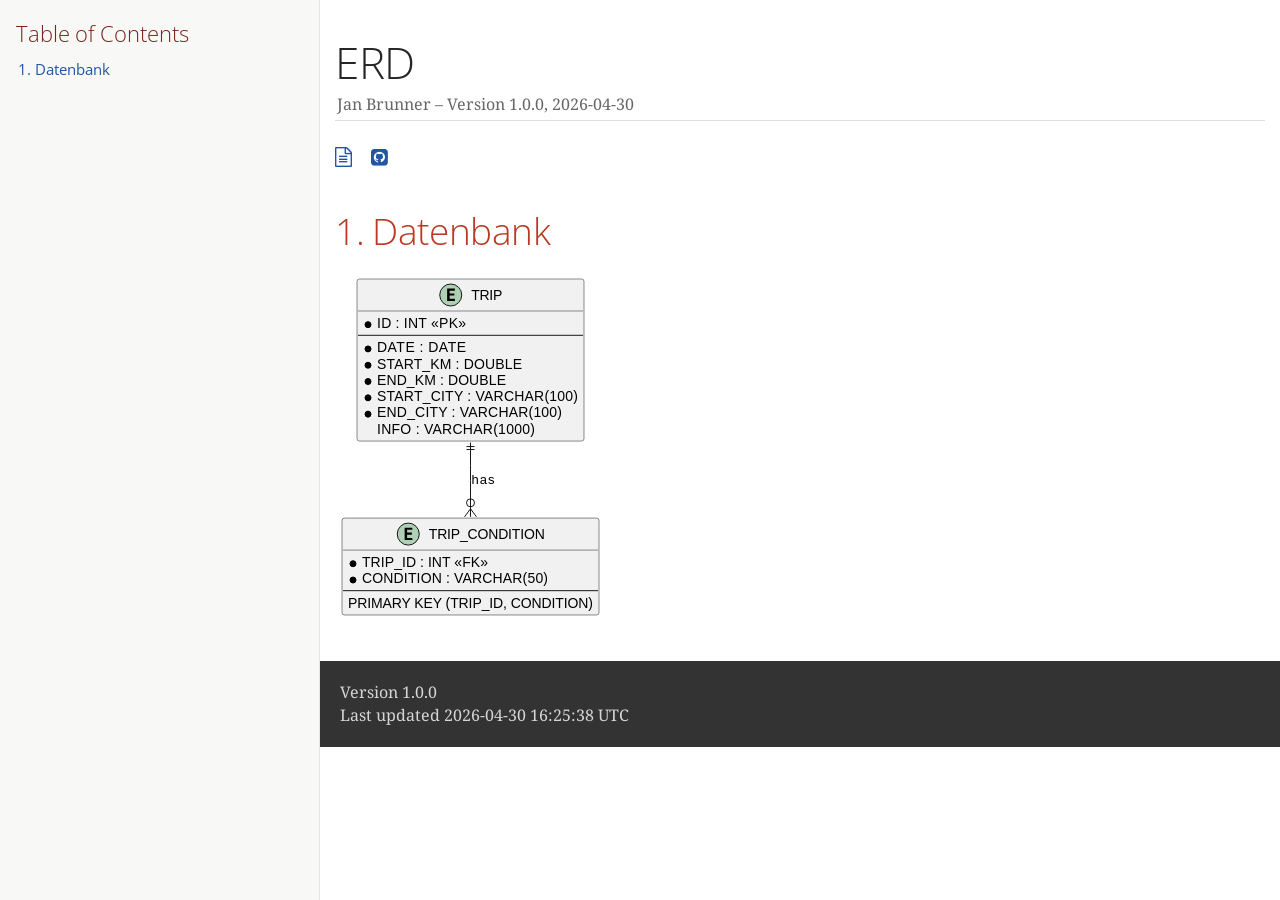
==== database.html @ b01b5ed5 "Deploying to gh-pages from @ JBrunnerhtl/Driving_Tracker_Java_Docs@0ea5da25333010b60832599e8daf49ef4" ====
<!DOCTYPE html>
<html lang="en">
<head>
<meta charset="UTF-8">
<meta http-equiv="X-UA-Compatible" content="IE=edge">
<meta name="viewport" content="width=device-width, initial-scale=1.0">
<meta name="generator" content="Asciidoctor 2.0.20">
<meta name="author" content="Jan Brunner">
<link rel="icon" type="image/png" href="themes/favicon.png">
<title>ERD</title>
<link rel="stylesheet" href="https://fonts.googleapis.com/css?family=Open+Sans:300,300italic,400,400italic,600,600italic%7CNoto+Serif:400,400italic,700,700italic%7CDroid+Sans+Mono:400,700">
<style>
/*! Asciidoctor default stylesheet | MIT License | https://asciidoctor.org */
/* Uncomment the following line when using as a custom stylesheet */
/* @import "https://fonts.googleapis.com/css?family=Open+Sans:300,300italic,400,400italic,600,600italic%7CNoto+Serif:400,400italic,700,700italic%7CDroid+Sans+Mono:400,700"; */
html{font-family:sans-serif;-webkit-text-size-adjust:100%}
a{background:none}
a:focus{outline:thin dotted}
a:active,a:hover{outline:0}
h1{font-size:2em;margin:.67em 0}
b,strong{font-weight:bold}
abbr{font-size:.9em}
abbr[title]{cursor:help;border-bottom:1px dotted #dddddf;text-decoration:none}
dfn{font-style:italic}
hr{height:0}
mark{background:#ff0;color:#000}
code,kbd,pre,samp{font-family:monospace;font-size:1em}
pre{white-space:pre-wrap}
q{quotes:"\201C" "\201D" "\2018" "\2019"}
small{font-size:80%}
sub,sup{font-size:75%;line-height:0;position:relative;vertical-align:baseline}
sup{top:-.5em}
sub{bottom:-.25em}
img{border:0}
svg:not(:root){overflow:hidden}
figure{margin:0}
audio,video{display:inline-block}
audio:not([controls]){display:none;height:0}
fieldset{border:1px solid silver;margin:0 2px;padding:.35em .625em .75em}
legend{border:0;padding:0}
button,input,select,textarea{font-family:inherit;font-size:100%;margin:0}
button,input{line-height:normal}
button,select{text-transform:none}
button,html input[type=button],input[type=reset],input[type=submit]{-webkit-appearance:button;cursor:pointer}
button[disabled],html input[disabled]{cursor:default}
input[type=checkbox],input[type=radio]{padding:0}
button::-moz-focus-inner,input::-moz-focus-inner{border:0;padding:0}
textarea{overflow:auto;vertical-align:top}
table{border-collapse:collapse;border-spacing:0}
*,::before,::after{box-sizing:border-box}
html,body{font-size:100%}
body{background:#fff;color:rgba(0,0,0,.8);padding:0;margin:0;font-family:"Noto Serif","DejaVu Serif",serif;line-height:1;position:relative;cursor:auto;-moz-tab-size:4;-o-tab-size:4;tab-size:4;word-wrap:anywhere;-moz-osx-font-smoothing:grayscale;-webkit-font-smoothing:antialiased}
a:hover{cursor:pointer}
img,object,embed{max-width:100%;height:auto}
object,embed{height:100%}
img{-ms-interpolation-mode:bicubic}
.left{float:left!important}
.right{float:right!important}
.text-left{text-align:left!important}
.text-right{text-align:right!important}
.text-center{text-align:center!important}
.text-justify{text-align:justify!important}
.hide{display:none}
img,object,svg{display:inline-block;vertical-align:middle}
textarea{height:auto;min-height:50px}
select{width:100%}
.subheader,.admonitionblock td.content>.title,.audioblock>.title,.exampleblock>.title,.imageblock>.title,.listingblock>.title,.literalblock>.title,.stemblock>.title,.openblock>.title,.paragraph>.title,.quoteblock>.title,table.tableblock>.title,.verseblock>.title,.videoblock>.title,.dlist>.title,.olist>.title,.ulist>.title,.qlist>.title,.hdlist>.title{line-height:1.45;color:#7a2518;font-weight:400;margin-top:0;margin-bottom:.25em}
div,dl,dt,dd,ul,ol,li,h1,h2,h3,#toctitle,.sidebarblock>.content>.title,h4,h5,h6,pre,form,p,blockquote,th,td{margin:0;padding:0}
a{color:#2156a5;text-decoration:underline;line-height:inherit}
a:hover,a:focus{color:#1d4b8f}
a img{border:0}
p{line-height:1.6;margin-bottom:1.25em;text-rendering:optimizeLegibility}
p aside{font-size:.875em;line-height:1.35;font-style:italic}
h1,h2,h3,#toctitle,.sidebarblock>.content>.title,h4,h5,h6{font-family:"Open Sans","DejaVu Sans",sans-serif;font-weight:300;font-style:normal;color:#ba3925;text-rendering:optimizeLegibility;margin-top:1em;margin-bottom:.5em;line-height:1.0125em}
h1 small,h2 small,h3 small,#toctitle small,.sidebarblock>.content>.title small,h4 small,h5 small,h6 small{font-size:60%;color:#e99b8f;line-height:0}
h1{font-size:2.125em}
h2{font-size:1.6875em}
h3,#toctitle,.sidebarblock>.content>.title{font-size:1.375em}
h4,h5{font-size:1.125em}
h6{font-size:1em}
hr{border:solid #dddddf;border-width:1px 0 0;clear:both;margin:1.25em 0 1.1875em}
em,i{font-style:italic;line-height:inherit}
strong,b{font-weight:bold;line-height:inherit}
small{font-size:60%;line-height:inherit}
code{font-family:"Droid Sans Mono","DejaVu Sans Mono",monospace;font-weight:400;color:rgba(0,0,0,.9)}
ul,ol,dl{line-height:1.6;margin-bottom:1.25em;list-style-position:outside;font-family:inherit}
ul,ol{margin-left:1.5em}
ul li ul,ul li ol{margin-left:1.25em;margin-bottom:0}
ul.circle{list-style-type:circle}
ul.disc{list-style-type:disc}
ul.square{list-style-type:square}
ul.circle ul:not([class]),ul.disc ul:not([class]),ul.square ul:not([class]){list-style:inherit}
ol li ul,ol li ol{margin-left:1.25em;margin-bottom:0}
dl dt{margin-bottom:.3125em;font-weight:bold}
dl dd{margin-bottom:1.25em}
blockquote{margin:0 0 1.25em;padding:.5625em 1.25em 0 1.1875em;border-left:1px solid #ddd}
blockquote,blockquote p{line-height:1.6;color:rgba(0,0,0,.85)}
@media screen and (min-width:768px){h1,h2,h3,#toctitle,.sidebarblock>.content>.title,h4,h5,h6{line-height:1.2}
h1{font-size:2.75em}
h2{font-size:2.3125em}
h3,#toctitle,.sidebarblock>.content>.title{font-size:1.6875em}
h4{font-size:1.4375em}}
table{background:#fff;margin-bottom:1.25em;border:1px solid #dedede;word-wrap:normal}
table thead,table tfoot{background:#f7f8f7}
table thead tr th,table thead tr td,table tfoot tr th,table tfoot tr td{padding:.5em .625em .625em;font-size:inherit;color:rgba(0,0,0,.8);text-align:left}
table tr th,table tr td{padding:.5625em .625em;font-size:inherit;color:rgba(0,0,0,.8)}
table tr.even,table tr.alt{background:#f8f8f7}
table thead tr th,table tfoot tr th,table tbody tr td,table tr td,table tfoot tr td{line-height:1.6}
h1,h2,h3,#toctitle,.sidebarblock>.content>.title,h4,h5,h6{line-height:1.2;word-spacing:-.05em}
h1 strong,h2 strong,h3 strong,#toctitle strong,.sidebarblock>.content>.title strong,h4 strong,h5 strong,h6 strong{font-weight:400}
.center{margin-left:auto;margin-right:auto}
.stretch{width:100%}
.clearfix::before,.clearfix::after,.float-group::before,.float-group::after{content:" ";display:table}
.clearfix::after,.float-group::after{clear:both}
:not(pre).nobreak{word-wrap:normal}
:not(pre).nowrap{white-space:nowrap}
:not(pre).pre-wrap{white-space:pre-wrap}
:not(pre):not([class^=L])>code{font-size:.9375em;font-style:normal!important;letter-spacing:0;padding:.1em .5ex;word-spacing:-.15em;background:#f7f7f8;border-radius:4px;line-height:1.45;text-rendering:optimizeSpeed}
pre{color:rgba(0,0,0,.9);font-family:"Droid Sans Mono","DejaVu Sans Mono",monospace;line-height:1.45;text-rendering:optimizeSpeed}
pre code,pre pre{color:inherit;font-size:inherit;line-height:inherit}
pre>code{display:block}
pre.nowrap,pre.nowrap pre{white-space:pre;word-wrap:normal}
em em{font-style:normal}
strong strong{font-weight:400}
.keyseq{color:rgba(51,51,51,.8)}
kbd{font-family:"Droid Sans Mono","DejaVu Sans Mono",monospace;display:inline-block;color:rgba(0,0,0,.8);font-size:.65em;line-height:1.45;background:#f7f7f7;border:1px solid #ccc;border-radius:3px;box-shadow:0 1px 0 rgba(0,0,0,.2),inset 0 0 0 .1em #fff;margin:0 .15em;padding:.2em .5em;vertical-align:middle;position:relative;top:-.1em;white-space:nowrap}
.keyseq kbd:first-child{margin-left:0}
.keyseq kbd:last-child{margin-right:0}
.menuseq,.menuref{color:#000}
.menuseq b:not(.caret),.menuref{font-weight:inherit}
.menuseq{word-spacing:-.02em}
.menuseq b.caret{font-size:1.25em;line-height:.8}
.menuseq i.caret{font-weight:bold;text-align:center;width:.45em}
b.button::before,b.button::after{position:relative;top:-1px;font-weight:400}
b.button::before{content:"[";padding:0 3px 0 2px}
b.button::after{content:"]";padding:0 2px 0 3px}
p a>code:hover{color:rgba(0,0,0,.9)}
#header,#content,#footnotes,#footer{width:100%;margin:0 auto;max-width:62.5em;*zoom:1;position:relative;padding-left:.9375em;padding-right:.9375em}
#header::before,#header::after,#content::before,#content::after,#footnotes::before,#footnotes::after,#footer::before,#footer::after{content:" ";display:table}
#header::after,#content::after,#footnotes::after,#footer::after{clear:both}
#content{margin-top:1.25em}
#content::before{content:none}
#header>h1:first-child{color:rgba(0,0,0,.85);margin-top:2.25rem;margin-bottom:0}
#header>h1:first-child+#toc{margin-top:8px;border-top:1px solid #dddddf}
#header>h1:only-child,body.toc2 #header>h1:nth-last-child(2){border-bottom:1px solid #dddddf;padding-bottom:8px}
#header .details{border-bottom:1px solid #dddddf;line-height:1.45;padding-top:.25em;padding-bottom:.25em;padding-left:.25em;color:rgba(0,0,0,.6);display:flex;flex-flow:row wrap}
#header .details span:first-child{margin-left:-.125em}
#header .details span.email a{color:rgba(0,0,0,.85)}
#header .details br{display:none}
#header .details br+span::before{content:"\00a0\2013\00a0"}
#header .details br+span.author::before{content:"\00a0\22c5\00a0";color:rgba(0,0,0,.85)}
#header .details br+span#revremark::before{content:"\00a0|\00a0"}
#header #revnumber{text-transform:capitalize}
#header #revnumber::after{content:"\00a0"}
#content>h1:first-child:not([class]){color:rgba(0,0,0,.85);border-bottom:1px solid #dddddf;padding-bottom:8px;margin-top:0;padding-top:1rem;margin-bottom:1.25rem}
#toc{border-bottom:1px solid #e7e7e9;padding-bottom:.5em}
#toc>ul{margin-left:.125em}
#toc ul.sectlevel0>li>a{font-style:italic}
#toc ul.sectlevel0 ul.sectlevel1{margin:.5em 0}
#toc ul{font-family:"Open Sans","DejaVu Sans",sans-serif;list-style-type:none}
#toc li{line-height:1.3334;margin-top:.3334em}
#toc a{text-decoration:none}
#toc a:active{text-decoration:underline}
#toctitle{color:#7a2518;font-size:1.2em}
@media screen and (min-width:768px){#toctitle{font-size:1.375em}
body.toc2{padding-left:15em;padding-right:0}
#toc.toc2{margin-top:0!important;background:#f8f8f7;position:fixed;width:15em;left:0;top:0;border-right:1px solid #e7e7e9;border-top-width:0!important;border-bottom-width:0!important;z-index:1000;padding:1.25em 1em;height:100%;overflow:auto}
#toc.toc2 #toctitle{margin-top:0;margin-bottom:.8rem;font-size:1.2em}
#toc.toc2>ul{font-size:.9em;margin-bottom:0}
#toc.toc2 ul ul{margin-left:0;padding-left:1em}
#toc.toc2 ul.sectlevel0 ul.sectlevel1{padding-left:0;margin-top:.5em;margin-bottom:.5em}
body.toc2.toc-right{padding-left:0;padding-right:15em}
body.toc2.toc-right #toc.toc2{border-right-width:0;border-left:1px solid #e7e7e9;left:auto;right:0}}
@media screen and (min-width:1280px){body.toc2{padding-left:20em;padding-right:0}
#toc.toc2{width:20em}
#toc.toc2 #toctitle{font-size:1.375em}
#toc.toc2>ul{font-size:.95em}
#toc.toc2 ul ul{padding-left:1.25em}
body.toc2.toc-right{padding-left:0;padding-right:20em}}
#content #toc{border:1px solid #e0e0dc;margin-bottom:1.25em;padding:1.25em;background:#f8f8f7;border-radius:4px}
#content #toc>:first-child{margin-top:0}
#content #toc>:last-child{margin-bottom:0}
#footer{max-width:none;background:rgba(0,0,0,.8);padding:1.25em}
#footer-text{color:hsla(0,0%,100%,.8);line-height:1.44}
#content{margin-bottom:.625em}
.sect1{padding-bottom:.625em}
@media screen and (min-width:768px){#content{margin-bottom:1.25em}
.sect1{padding-bottom:1.25em}}
.sect1:last-child{padding-bottom:0}
.sect1+.sect1{border-top:1px solid #e7e7e9}
#content h1>a.anchor,h2>a.anchor,h3>a.anchor,#toctitle>a.anchor,.sidebarblock>.content>.title>a.anchor,h4>a.anchor,h5>a.anchor,h6>a.anchor{position:absolute;z-index:1001;width:1.5ex;margin-left:-1.5ex;display:block;text-decoration:none!important;visibility:hidden;text-align:center;font-weight:400}
#content h1>a.anchor::before,h2>a.anchor::before,h3>a.anchor::before,#toctitle>a.anchor::before,.sidebarblock>.content>.title>a.anchor::before,h4>a.anchor::before,h5>a.anchor::before,h6>a.anchor::before{content:"\00A7";font-size:.85em;display:block;padding-top:.1em}
#content h1:hover>a.anchor,#content h1>a.anchor:hover,h2:hover>a.anchor,h2>a.anchor:hover,h3:hover>a.anchor,#toctitle:hover>a.anchor,.sidebarblock>.content>.title:hover>a.anchor,h3>a.anchor:hover,#toctitle>a.anchor:hover,.sidebarblock>.content>.title>a.anchor:hover,h4:hover>a.anchor,h4>a.anchor:hover,h5:hover>a.anchor,h5>a.anchor:hover,h6:hover>a.anchor,h6>a.anchor:hover{visibility:visible}
#content h1>a.link,h2>a.link,h3>a.link,#toctitle>a.link,.sidebarblock>.content>.title>a.link,h4>a.link,h5>a.link,h6>a.link{color:#ba3925;text-decoration:none}
#content h1>a.link:hover,h2>a.link:hover,h3>a.link:hover,#toctitle>a.link:hover,.sidebarblock>.content>.title>a.link:hover,h4>a.link:hover,h5>a.link:hover,h6>a.link:hover{color:#a53221}
details,.audioblock,.imageblock,.literalblock,.listingblock,.stemblock,.videoblock{margin-bottom:1.25em}
details{margin-left:1.25rem}
details>summary{cursor:pointer;display:block;position:relative;line-height:1.6;margin-bottom:.625rem;outline:none;-webkit-tap-highlight-color:transparent}
details>summary::-webkit-details-marker{display:none}
details>summary::before{content:"";border:solid transparent;border-left:solid;border-width:.3em 0 .3em .5em;position:absolute;top:.5em;left:-1.25rem;transform:translateX(15%)}
details[open]>summary::before{border:solid transparent;border-top:solid;border-width:.5em .3em 0;transform:translateY(15%)}
details>summary::after{content:"";width:1.25rem;height:1em;position:absolute;top:.3em;left:-1.25rem}
.admonitionblock td.content>.title,.audioblock>.title,.exampleblock>.title,.imageblock>.title,.listingblock>.title,.literalblock>.title,.stemblock>.title,.openblock>.title,.paragraph>.title,.quoteblock>.title,table.tableblock>.title,.verseblock>.title,.videoblock>.title,.dlist>.title,.olist>.title,.ulist>.title,.qlist>.title,.hdlist>.title{text-rendering:optimizeLegibility;text-align:left;font-family:"Noto Serif","DejaVu Serif",serif;font-size:1rem;font-style:italic}
table.tableblock.fit-content>caption.title{white-space:nowrap;width:0}
.paragraph.lead>p,#preamble>.sectionbody>[class=paragraph]:first-of-type p{font-size:1.21875em;line-height:1.6;color:rgba(0,0,0,.85)}
.admonitionblock>table{border-collapse:separate;border:0;background:none;width:100%}
.admonitionblock>table td.icon{text-align:center;width:80px}
.admonitionblock>table td.icon img{max-width:none}
.admonitionblock>table td.icon .title{font-weight:bold;font-family:"Open Sans","DejaVu Sans",sans-serif;text-transform:uppercase}
.admonitionblock>table td.content{padding-left:1.125em;padding-right:1.25em;border-left:1px solid #dddddf;color:rgba(0,0,0,.6);word-wrap:anywhere}
.admonitionblock>table td.content>:last-child>:last-child{margin-bottom:0}
.exampleblock>.content{border:1px solid #e6e6e6;margin-bottom:1.25em;padding:1.25em;background:#fff;border-radius:4px}
.sidebarblock{border:1px solid #dbdbd6;margin-bottom:1.25em;padding:1.25em;background:#f3f3f2;border-radius:4px}
.sidebarblock>.content>.title{color:#7a2518;margin-top:0;text-align:center}
.exampleblock>.content>:first-child,.sidebarblock>.content>:first-child{margin-top:0}
.exampleblock>.content>:last-child,.exampleblock>.content>:last-child>:last-child,.exampleblock>.content .olist>ol>li:last-child>:last-child,.exampleblock>.content .ulist>ul>li:last-child>:last-child,.exampleblock>.content .qlist>ol>li:last-child>:last-child,.sidebarblock>.content>:last-child,.sidebarblock>.content>:last-child>:last-child,.sidebarblock>.content .olist>ol>li:last-child>:last-child,.sidebarblock>.content .ulist>ul>li:last-child>:last-child,.sidebarblock>.content .qlist>ol>li:last-child>:last-child{margin-bottom:0}
.literalblock pre,.listingblock>.content>pre{border-radius:4px;overflow-x:auto;padding:1em;font-size:.8125em}
@media screen and (min-width:768px){.literalblock pre,.listingblock>.content>pre{font-size:.90625em}}
@media screen and (min-width:1280px){.literalblock pre,.listingblock>.content>pre{font-size:1em}}
.literalblock pre,.listingblock>.content>pre:not(.highlight),.listingblock>.content>pre[class=highlight],.listingblock>.content>pre[class^="highlight "]{background:#f7f7f8}
.literalblock.output pre{color:#f7f7f8;background:rgba(0,0,0,.9)}
.listingblock>.content{position:relative}
.listingblock code[data-lang]::before{display:none;content:attr(data-lang);position:absolute;font-size:.75em;top:.425rem;right:.5rem;line-height:1;text-transform:uppercase;color:inherit;opacity:.5}
.listingblock:hover code[data-lang]::before{display:block}
.listingblock.terminal pre .command::before{content:attr(data-prompt);padding-right:.5em;color:inherit;opacity:.5}
.listingblock.terminal pre .command:not([data-prompt])::before{content:"$"}
.listingblock pre.highlightjs{padding:0}
.listingblock pre.highlightjs>code{padding:1em;border-radius:4px}
.listingblock pre.prettyprint{border-width:0}
.prettyprint{background:#f7f7f8}
pre.prettyprint .linenums{line-height:1.45;margin-left:2em}
pre.prettyprint li{background:none;list-style-type:inherit;padding-left:0}
pre.prettyprint li code[data-lang]::before{opacity:1}
pre.prettyprint li:not(:first-child) code[data-lang]::before{display:none}
table.linenotable{border-collapse:separate;border:0;margin-bottom:0;background:none}
table.linenotable td[class]{color:inherit;vertical-align:top;padding:0;line-height:inherit;white-space:normal}
table.linenotable td.code{padding-left:.75em}
table.linenotable td.linenos,pre.pygments .linenos{border-right:1px solid;opacity:.35;padding-right:.5em;-webkit-user-select:none;-moz-user-select:none;-ms-user-select:none;user-select:none}
pre.pygments span.linenos{display:inline-block;margin-right:.75em}
.quoteblock{margin:0 1em 1.25em 1.5em;display:table}
.quoteblock:not(.excerpt)>.title{margin-left:-1.5em;margin-bottom:.75em}
.quoteblock blockquote,.quoteblock p{color:rgba(0,0,0,.85);font-size:1.15rem;line-height:1.75;word-spacing:.1em;letter-spacing:0;font-style:italic;text-align:justify}
.quoteblock blockquote{margin:0;padding:0;border:0}
.quoteblock blockquote::before{content:"\201c";float:left;font-size:2.75em;font-weight:bold;line-height:.6em;margin-left:-.6em;color:#7a2518;text-shadow:0 1px 2px rgba(0,0,0,.1)}
.quoteblock blockquote>.paragraph:last-child p{margin-bottom:0}
.quoteblock .attribution{margin-top:.75em;margin-right:.5ex;text-align:right}
.verseblock{margin:0 1em 1.25em}
.verseblock pre{font-family:"Open Sans","DejaVu Sans",sans-serif;font-size:1.15rem;color:rgba(0,0,0,.85);font-weight:300;text-rendering:optimizeLegibility}
.verseblock pre strong{font-weight:400}
.verseblock .attribution{margin-top:1.25rem;margin-left:.5ex}
.quoteblock .attribution,.verseblock .attribution{font-size:.9375em;line-height:1.45;font-style:italic}
.quoteblock .attribution br,.verseblock .attribution br{display:none}
.quoteblock .attribution cite,.verseblock .attribution cite{display:block;letter-spacing:-.025em;color:rgba(0,0,0,.6)}
.quoteblock.abstract blockquote::before,.quoteblock.excerpt blockquote::before,.quoteblock .quoteblock blockquote::before{display:none}
.quoteblock.abstract blockquote,.quoteblock.abstract p,.quoteblock.excerpt blockquote,.quoteblock.excerpt p,.quoteblock .quoteblock blockquote,.quoteblock .quoteblock p{line-height:1.6;word-spacing:0}
.quoteblock.abstract{margin:0 1em 1.25em;display:block}
.quoteblock.abstract>.title{margin:0 0 .375em;font-size:1.15em;text-align:center}
.quoteblock.excerpt>blockquote,.quoteblock .quoteblock{padding:0 0 .25em 1em;border-left:.25em solid #dddddf}
.quoteblock.excerpt,.quoteblock .quoteblock{margin-left:0}
.quoteblock.excerpt blockquote,.quoteblock.excerpt p,.quoteblock .quoteblock blockquote,.quoteblock .quoteblock p{color:inherit;font-size:1.0625rem}
.quoteblock.excerpt .attribution,.quoteblock .quoteblock .attribution{color:inherit;font-size:.85rem;text-align:left;margin-right:0}
p.tableblock:last-child{margin-bottom:0}
td.tableblock>.content{margin-bottom:1.25em;word-wrap:anywhere}
td.tableblock>.content>:last-child{margin-bottom:-1.25em}
table.tableblock,th.tableblock,td.tableblock{border:0 solid #dedede}
table.grid-all>*>tr>*{border-width:1px}
table.grid-cols>*>tr>*{border-width:0 1px}
table.grid-rows>*>tr>*{border-width:1px 0}
table.frame-all{border-width:1px}
table.frame-ends{border-width:1px 0}
table.frame-sides{border-width:0 1px}
table.frame-none>colgroup+*>:first-child>*,table.frame-sides>colgroup+*>:first-child>*{border-top-width:0}
table.frame-none>:last-child>:last-child>*,table.frame-sides>:last-child>:last-child>*{border-bottom-width:0}
table.frame-none>*>tr>:first-child,table.frame-ends>*>tr>:first-child{border-left-width:0}
table.frame-none>*>tr>:last-child,table.frame-ends>*>tr>:last-child{border-right-width:0}
table.stripes-all>*>tr,table.stripes-odd>*>tr:nth-of-type(odd),table.stripes-even>*>tr:nth-of-type(even),table.stripes-hover>*>tr:hover{background:#f8f8f7}
th.halign-left,td.halign-left{text-align:left}
th.halign-right,td.halign-right{text-align:right}
th.halign-center,td.halign-center{text-align:center}
th.valign-top,td.valign-top{vertical-align:top}
th.valign-bottom,td.valign-bottom{vertical-align:bottom}
th.valign-middle,td.valign-middle{vertical-align:middle}
table thead th,table tfoot th{font-weight:bold}
tbody tr th{background:#f7f8f7}
tbody tr th,tbody tr th p,tfoot tr th,tfoot tr th p{color:rgba(0,0,0,.8);font-weight:bold}
p.tableblock>code:only-child{background:none;padding:0}
p.tableblock{font-size:1em}
ol{margin-left:1.75em}
ul li ol{margin-left:1.5em}
dl dd{margin-left:1.125em}
dl dd:last-child,dl dd:last-child>:last-child{margin-bottom:0}
li p,ul dd,ol dd,.olist .olist,.ulist .ulist,.ulist .olist,.olist .ulist{margin-bottom:.625em}
ul.checklist,ul.none,ol.none,ul.no-bullet,ol.no-bullet,ol.unnumbered,ul.unstyled,ol.unstyled{list-style-type:none}
ul.no-bullet,ol.no-bullet,ol.unnumbered{margin-left:.625em}
ul.unstyled,ol.unstyled{margin-left:0}
li>p:empty:only-child::before{content:"";display:inline-block}
ul.checklist>li>p:first-child{margin-left:-1em}
ul.checklist>li>p:first-child>.fa-square-o:first-child,ul.checklist>li>p:first-child>.fa-check-square-o:first-child{width:1.25em;font-size:.8em;position:relative;bottom:.125em}
ul.checklist>li>p:first-child>input[type=checkbox]:first-child{margin-right:.25em}
ul.inline{display:flex;flex-flow:row wrap;list-style:none;margin:0 0 .625em -1.25em}
ul.inline>li{margin-left:1.25em}
.unstyled dl dt{font-weight:400;font-style:normal}
ol.arabic{list-style-type:decimal}
ol.decimal{list-style-type:decimal-leading-zero}
ol.loweralpha{list-style-type:lower-alpha}
ol.upperalpha{list-style-type:upper-alpha}
ol.lowerroman{list-style-type:lower-roman}
ol.upperroman{list-style-type:upper-roman}
ol.lowergreek{list-style-type:lower-greek}
.hdlist>table,.colist>table{border:0;background:none}
.hdlist>table>tbody>tr,.colist>table>tbody>tr{background:none}
td.hdlist1,td.hdlist2{vertical-align:top;padding:0 .625em}
td.hdlist1{font-weight:bold;padding-bottom:1.25em}
td.hdlist2{word-wrap:anywhere}
.literalblock+.colist,.listingblock+.colist{margin-top:-.5em}
.colist td:not([class]):first-child{padding:.4em .75em 0;line-height:1;vertical-align:top}
.colist td:not([class]):first-child img{max-width:none}
.colist td:not([class]):last-child{padding:.25em 0}
.thumb,.th{line-height:0;display:inline-block;border:4px solid #fff;box-shadow:0 0 0 1px #ddd}
.imageblock.left{margin:.25em .625em 1.25em 0}
.imageblock.right{margin:.25em 0 1.25em .625em}
.imageblock>.title{margin-bottom:0}
.imageblock.thumb,.imageblock.th{border-width:6px}
.imageblock.thumb>.title,.imageblock.th>.title{padding:0 .125em}
.image.left,.image.right{margin-top:.25em;margin-bottom:.25em;display:inline-block;line-height:0}
.image.left{margin-right:.625em}
.image.right{margin-left:.625em}
a.image{text-decoration:none;display:inline-block}
a.image object{pointer-events:none}
sup.footnote,sup.footnoteref{font-size:.875em;position:static;vertical-align:super}
sup.footnote a,sup.footnoteref a{text-decoration:none}
sup.footnote a:active,sup.footnoteref a:active{text-decoration:underline}
#footnotes{padding-top:.75em;padding-bottom:.75em;margin-bottom:.625em}
#footnotes hr{width:20%;min-width:6.25em;margin:-.25em 0 .75em;border-width:1px 0 0}
#footnotes .footnote{padding:0 .375em 0 .225em;line-height:1.3334;font-size:.875em;margin-left:1.2em;margin-bottom:.2em}
#footnotes .footnote a:first-of-type{font-weight:bold;text-decoration:none;margin-left:-1.05em}
#footnotes .footnote:last-of-type{margin-bottom:0}
#content #footnotes{margin-top:-.625em;margin-bottom:0;padding:.75em 0}
div.unbreakable{page-break-inside:avoid}
.big{font-size:larger}
.small{font-size:smaller}
.underline{text-decoration:underline}
.overline{text-decoration:overline}
.line-through{text-decoration:line-through}
.aqua{color:#00bfbf}
.aqua-background{background:#00fafa}
.black{color:#000}
.black-background{background:#000}
.blue{color:#0000bf}
.blue-background{background:#0000fa}
.fuchsia{color:#bf00bf}
.fuchsia-background{background:#fa00fa}
.gray{color:#606060}
.gray-background{background:#7d7d7d}
.green{color:#006000}
.green-background{background:#007d00}
.lime{color:#00bf00}
.lime-background{background:#00fa00}
.maroon{color:#600000}
.maroon-background{background:#7d0000}
.navy{color:#000060}
.navy-background{background:#00007d}
.olive{color:#606000}
.olive-background{background:#7d7d00}
.purple{color:#600060}
.purple-background{background:#7d007d}
.red{color:#bf0000}
.red-background{background:#fa0000}
.silver{color:#909090}
.silver-background{background:#bcbcbc}
.teal{color:#006060}
.teal-background{background:#007d7d}
.white{color:#bfbfbf}
.white-background{background:#fafafa}
.yellow{color:#bfbf00}
.yellow-background{background:#fafa00}
span.icon>.fa{cursor:default}
a span.icon>.fa{cursor:inherit}
.admonitionblock td.icon [class^="fa icon-"]{font-size:2.5em;text-shadow:1px 1px 2px rgba(0,0,0,.5);cursor:default}
.admonitionblock td.icon .icon-note::before{content:"\f05a";color:#19407c}
.admonitionblock td.icon .icon-tip::before{content:"\f0eb";text-shadow:1px 1px 2px rgba(155,155,0,.8);color:#111}
.admonitionblock td.icon .icon-warning::before{content:"\f071";color:#bf6900}
.admonitionblock td.icon .icon-caution::before{content:"\f06d";color:#bf3400}
.admonitionblock td.icon .icon-important::before{content:"\f06a";color:#bf0000}
.conum[data-value]{display:inline-block;color:#fff!important;background:rgba(0,0,0,.8);border-radius:50%;text-align:center;font-size:.75em;width:1.67em;height:1.67em;line-height:1.67em;font-family:"Open Sans","DejaVu Sans",sans-serif;font-style:normal;font-weight:bold}
.conum[data-value] *{color:#fff!important}
.conum[data-value]+b{display:none}
.conum[data-value]::after{content:attr(data-value)}
pre .conum[data-value]{position:relative;top:-.125em}
b.conum *{color:inherit!important}
.conum:not([data-value]):empty{display:none}
dt,th.tableblock,td.content,div.footnote{text-rendering:optimizeLegibility}
h1,h2,p,td.content,span.alt,summary{letter-spacing:-.01em}
p strong,td.content strong,div.footnote strong{letter-spacing:-.005em}
p,blockquote,dt,td.content,td.hdlist1,span.alt,summary{font-size:1.0625rem}
p{margin-bottom:1.25rem}
.sidebarblock p,.sidebarblock dt,.sidebarblock td.content,p.tableblock{font-size:1em}
.exampleblock>.content{background:#fffef7;border-color:#e0e0dc;box-shadow:0 1px 4px #e0e0dc}
.print-only{display:none!important}
@page{margin:1.25cm .75cm}
@media print{*{box-shadow:none!important;text-shadow:none!important}
html{font-size:80%}
a{color:inherit!important;text-decoration:underline!important}
a.bare,a[href^="#"],a[href^="mailto:"]{text-decoration:none!important}
a[href^="http:"]:not(.bare)::after,a[href^="https:"]:not(.bare)::after{content:"(" attr(href) ")";display:inline-block;font-size:.875em;padding-left:.25em}
abbr[title]{border-bottom:1px dotted}
abbr[title]::after{content:" (" attr(title) ")"}
pre,blockquote,tr,img,object,svg{page-break-inside:avoid}
thead{display:table-header-group}
svg{max-width:100%}
p,blockquote,dt,td.content{font-size:1em;orphans:3;widows:3}
h2,h3,#toctitle,.sidebarblock>.content>.title{page-break-after:avoid}
#header,#content,#footnotes,#footer{max-width:none}
#toc,.sidebarblock,.exampleblock>.content{background:none!important}
#toc{border-bottom:1px solid #dddddf!important;padding-bottom:0!important}
body.book #header{text-align:center}
body.book #header>h1:first-child{border:0!important;margin:2.5em 0 1em}
body.book #header .details{border:0!important;display:block;padding:0!important}
body.book #header .details span:first-child{margin-left:0!important}
body.book #header .details br{display:block}
body.book #header .details br+span::before{content:none!important}
body.book #toc{border:0!important;text-align:left!important;padding:0!important;margin:0!important}
body.book #toc,body.book #preamble,body.book h1.sect0,body.book .sect1>h2{page-break-before:always}
.listingblock code[data-lang]::before{display:block}
#footer{padding:0 .9375em}
.hide-on-print{display:none!important}
.print-only{display:block!important}
.hide-for-print{display:none!important}
.show-for-print{display:inherit!important}}
@media amzn-kf8,print{#header>h1:first-child{margin-top:1.25rem}
.sect1{padding:0!important}
.sect1+.sect1{border:0}
#footer{background:none}
#footer-text{color:rgba(0,0,0,.6);font-size:.9em}}
@media amzn-kf8{#header,#content,#footnotes,#footer{padding:0}}
</style>
<link rel="stylesheet" href="https://cdnjs.cloudflare.com/ajax/libs/font-awesome/4.7.0/css/font-awesome.min.css">
</head>
<body class="article toc2 toc-left">
<div id="header">
<h1>ERD</h1>
<div class="details">
<span id="author" class="author">Jan Brunner</span><br>
<span id="revnumber">version 1.0.0,</span>
<span id="revdate">2026-04-30</span>
</div>
<div id="toc" class="toc2">
<div id="toctitle">Table of Contents</div>
<ul class="sectlevel1">
<li><a href="#_datenbank">1. Datenbank</a></li>
</ul>
</div>
</div>
<div id="content">
<div id="preamble">
<div class="sectionbody">
<div class="paragraph">
<p><span class="icon"><a class="image" href="https://github.com/JBrunnerhtl/Driving_Tracker_Java_Docs/blob/main/asciidocs/docs/database.adoc"><i class="fa fa-file-text-o"></i></a></span> ‏ ‏ ‎
<span class="icon"><a class="image" href="https://github.com/JBrunnerhtl/Driving_Tracker_Java_Docs"><i class="fa fa-github-square"></i></a></span> ‏ ‏ ‎</p>
</div>
</div>
</div>
<div class="sect1">
<h2 id="_datenbank"><a class="anchor" href="#_datenbank"></a>1. Datenbank</h2>
<div class="sectionbody">
<div class="imageblock">
<div class="content">
<img src="images/erd.svg" alt="erd" width="271" height="349">
</div>
</div>
</div>
</div>
</div>
<div id="footer">
<div id="footer-text">
Version 1.0.0<br>
Last updated 2026-04-30 16:25:38 UTC
</div>
</div>
</body>
</html>
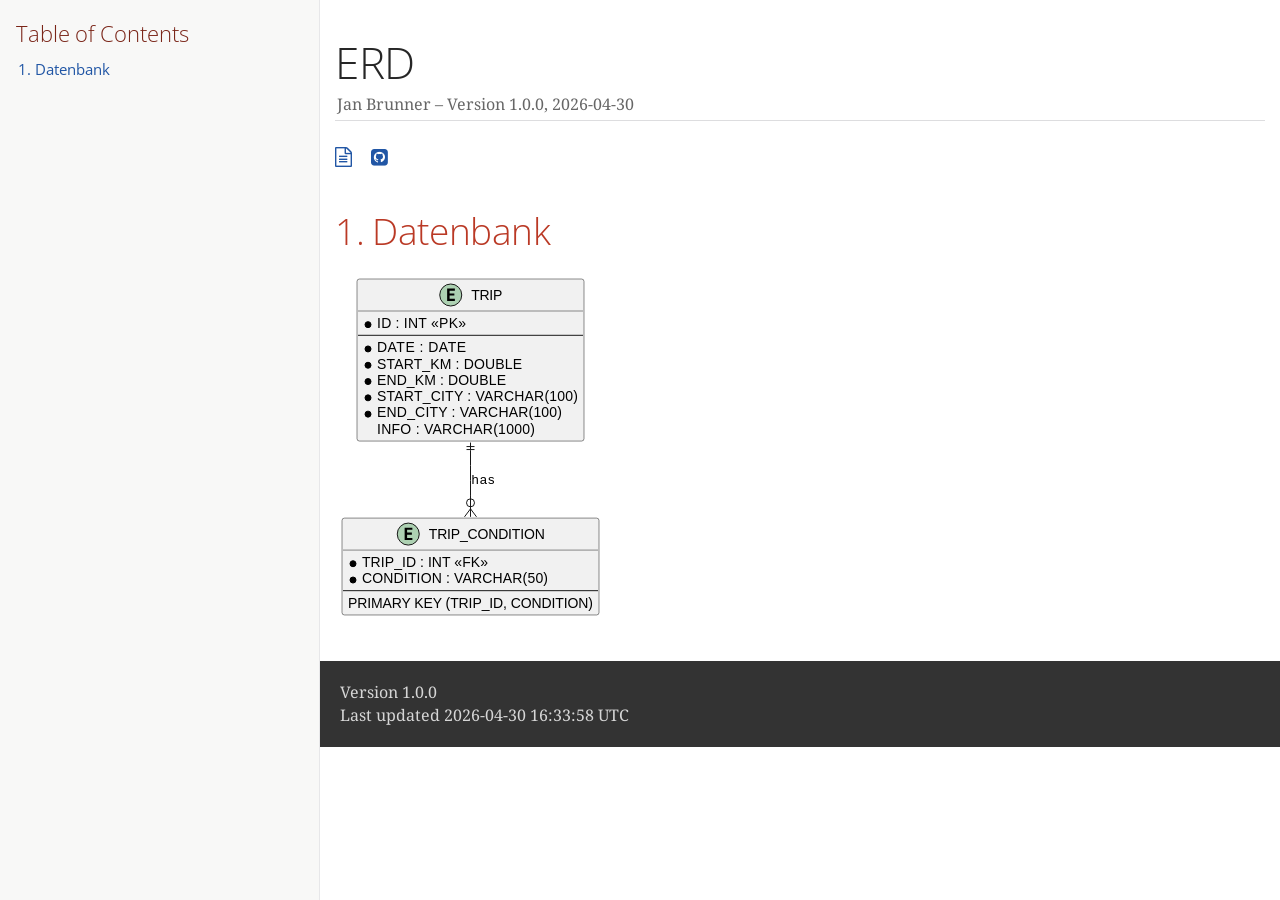
==== commit 015c06b6: "Deploying to gh-pages from @ JBrunnerhtl/Driving_Tracker_Java_Docs@ebafa22e984fa66f532b51abe7104625d" ====
--- a/database.html
+++ b/database.html
@@ -474,7 +474,7 @@
 <div id="footer">
 <div id="footer-text">
 Version 1.0.0<br>
-Last updated 2026-04-30 16:25:38 UTC
+Last updated 2026-04-30 16:33:58 UTC
 </div>
 </div>
 </body>
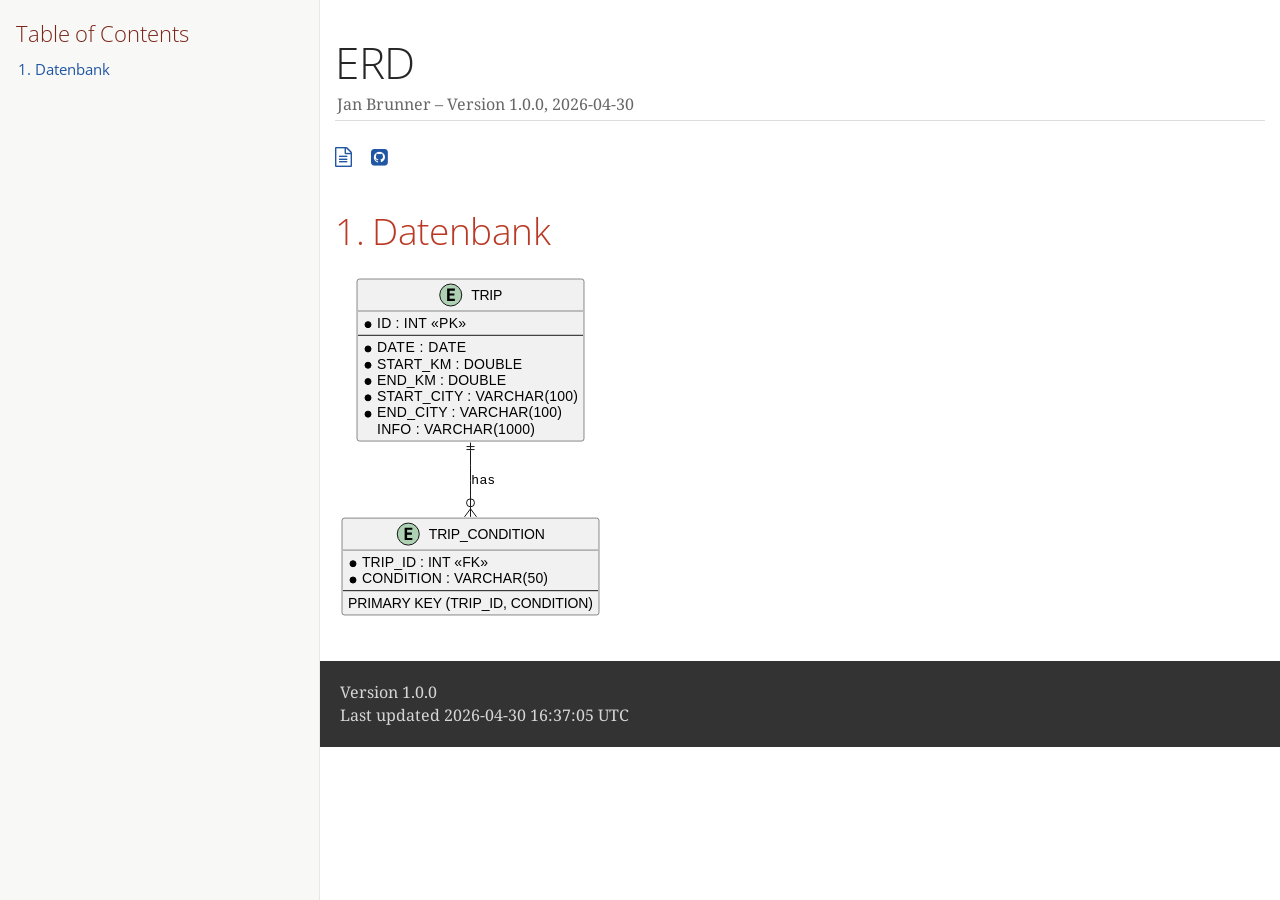
==== commit 8969c2be: "Deploying to gh-pages from @ JBrunnerhtl/Driving_Tracker_Java_Docs@47d3fd3a6372a44bea42f9d30634985d1" ====
--- a/database.html
+++ b/database.html
@@ -474,7 +474,7 @@
 <div id="footer">
 <div id="footer-text">
 Version 1.0.0<br>
-Last updated 2026-04-30 16:33:58 UTC
+Last updated 2026-04-30 16:37:05 UTC
 </div>
 </div>
 </body>
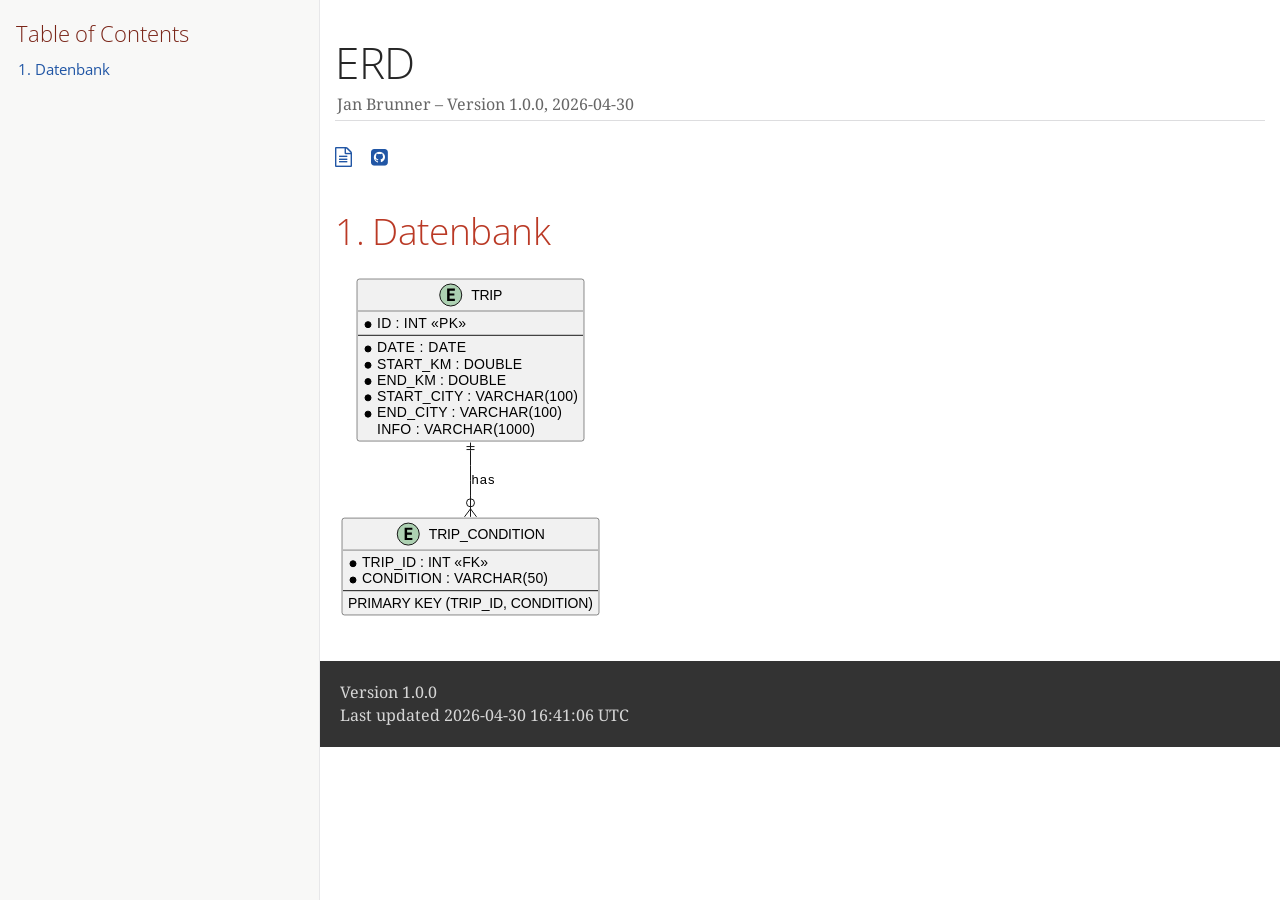
==== commit 4a8cae03: "Deploying to gh-pages from @ JBrunnerhtl/Driving_Tracker_Java_Docs@d14ccd77c8825034c77e6aa1e7ff30be6" ====
--- a/database.html
+++ b/database.html
@@ -474,7 +474,7 @@
 <div id="footer">
 <div id="footer-text">
 Version 1.0.0<br>
-Last updated 2026-04-30 16:37:05 UTC
+Last updated 2026-04-30 16:41:06 UTC
 </div>
 </div>
 </body>
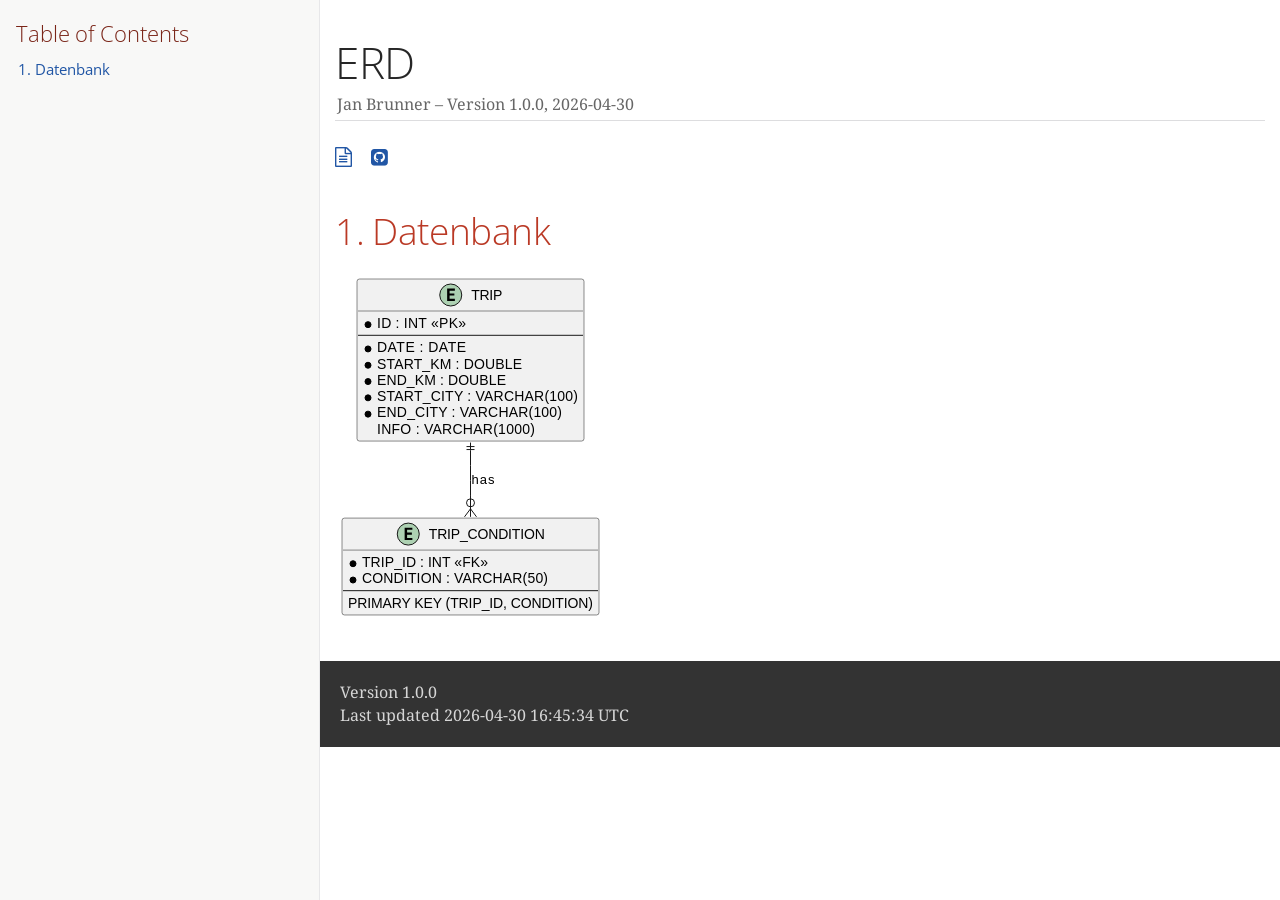
==== commit b54356c9: "Deploying to gh-pages from @ JBrunnerhtl/Driving_Tracker_Java_Docs@a427005b1553a37c50f8c27ea3113aa48" ====
--- a/database.html
+++ b/database.html
@@ -474,7 +474,7 @@
 <div id="footer">
 <div id="footer-text">
 Version 1.0.0<br>
-Last updated 2026-04-30 16:41:06 UTC
+Last updated 2026-04-30 16:45:34 UTC
 </div>
 </div>
 </body>
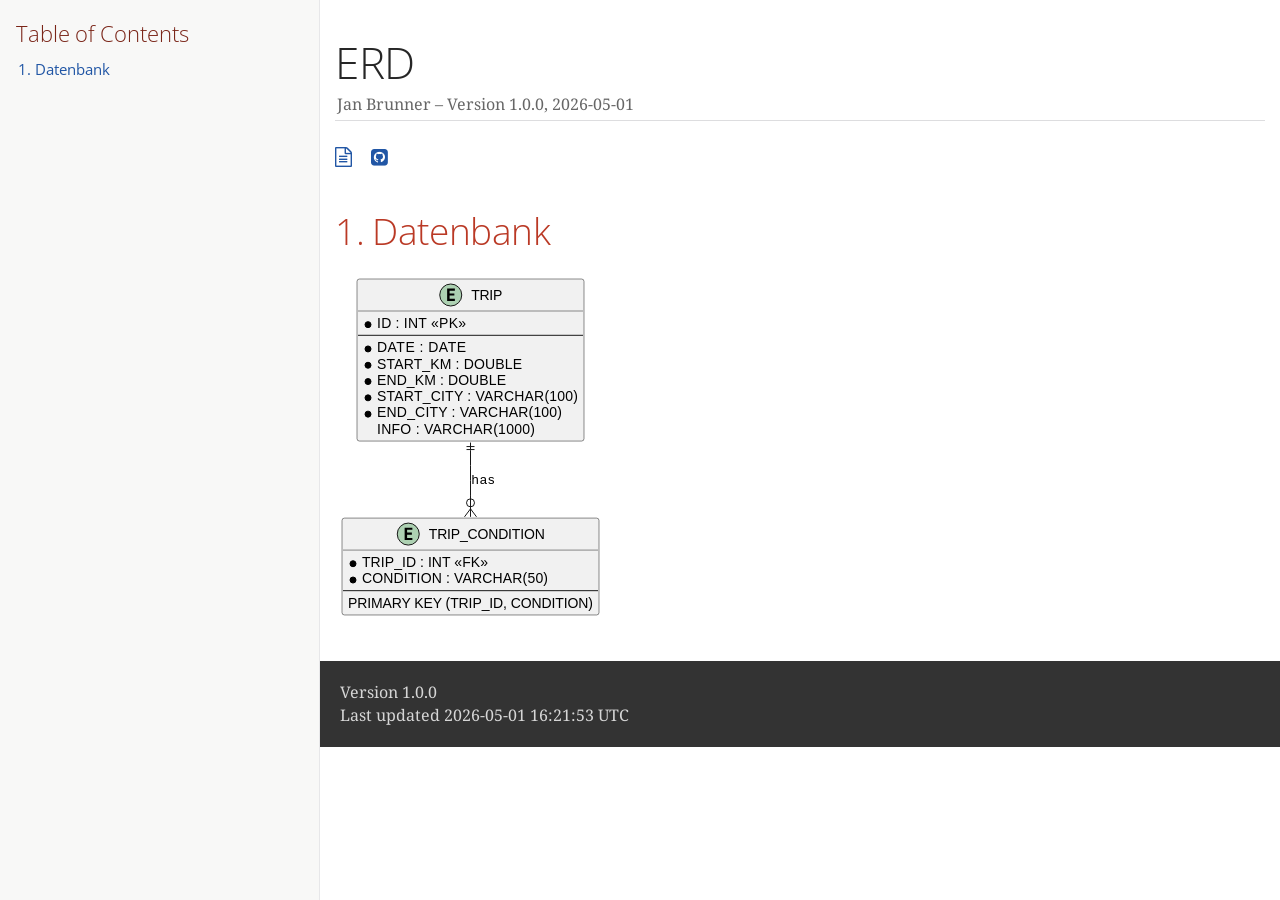
==== commit d5020ea0: "Deploying to gh-pages from @ JBrunnerhtl/Driving_Tracker_Java_Docs@7614501dc93a46a1821ac62e76db1a4d0" ====
--- a/database.html
+++ b/database.html
@@ -442,7 +442,7 @@
 <div class="details">
 <span id="author" class="author">Jan Brunner</span><br>
 <span id="revnumber">version 1.0.0,</span>
-<span id="revdate">2026-04-30</span>
+<span id="revdate">2026-05-01</span>
 </div>
 <div id="toc" class="toc2">
 <div id="toctitle">Table of Contents</div>
@@ -474,7 +474,7 @@
 <div id="footer">
 <div id="footer-text">
 Version 1.0.0<br>
-Last updated 2026-04-30 16:45:34 UTC
+Last updated 2026-05-01 16:21:53 UTC
 </div>
 </div>
 </body>
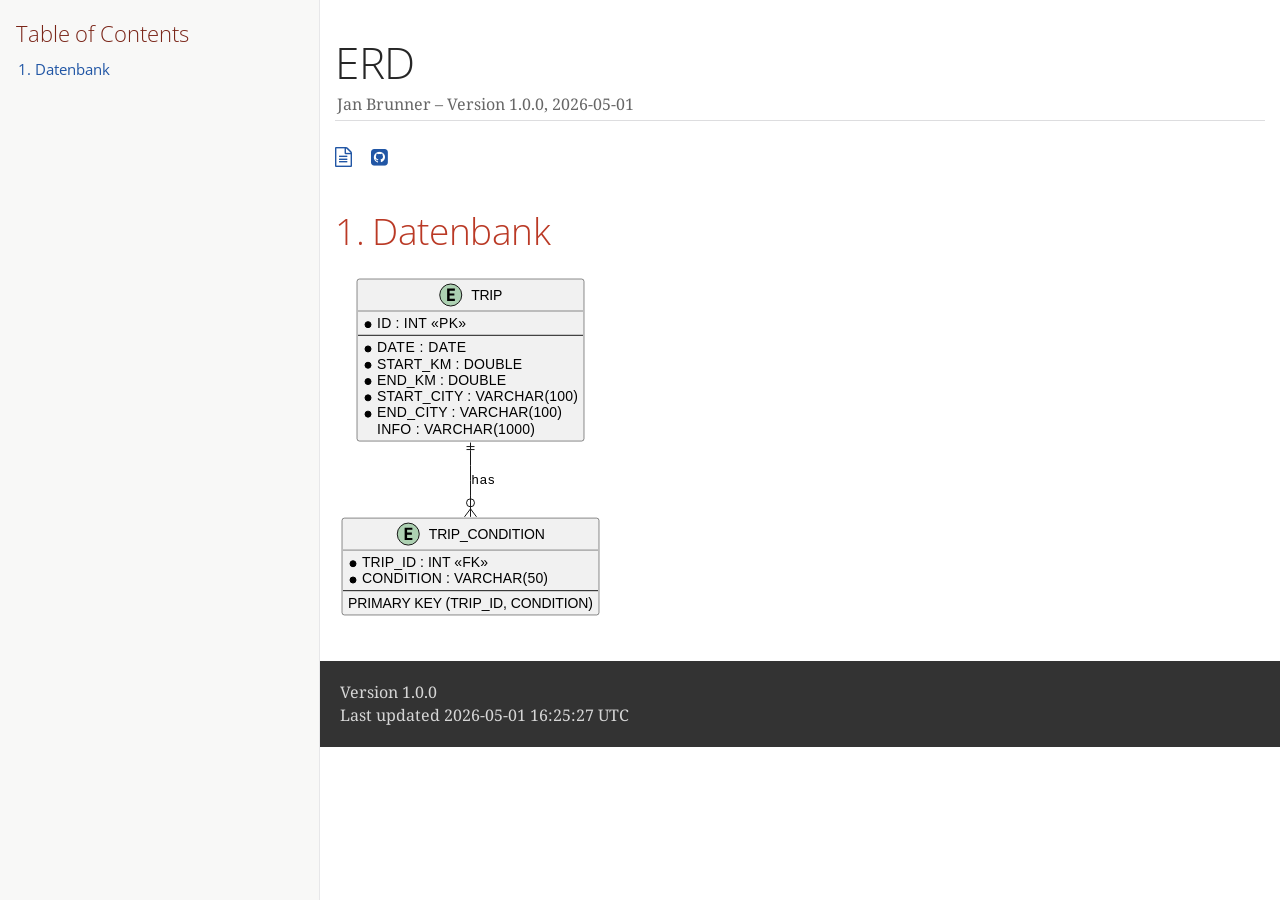
==== commit 6650d020: "Deploying to gh-pages from @ JBrunnerhtl/Driving_Tracker_Java_Docs@824cee003c1dc991390971a172920962b" ====
--- a/database.html
+++ b/database.html
@@ -474,7 +474,7 @@
 <div id="footer">
 <div id="footer-text">
 Version 1.0.0<br>
-Last updated 2026-05-01 16:21:53 UTC
+Last updated 2026-05-01 16:25:27 UTC
 </div>
 </div>
 </body>
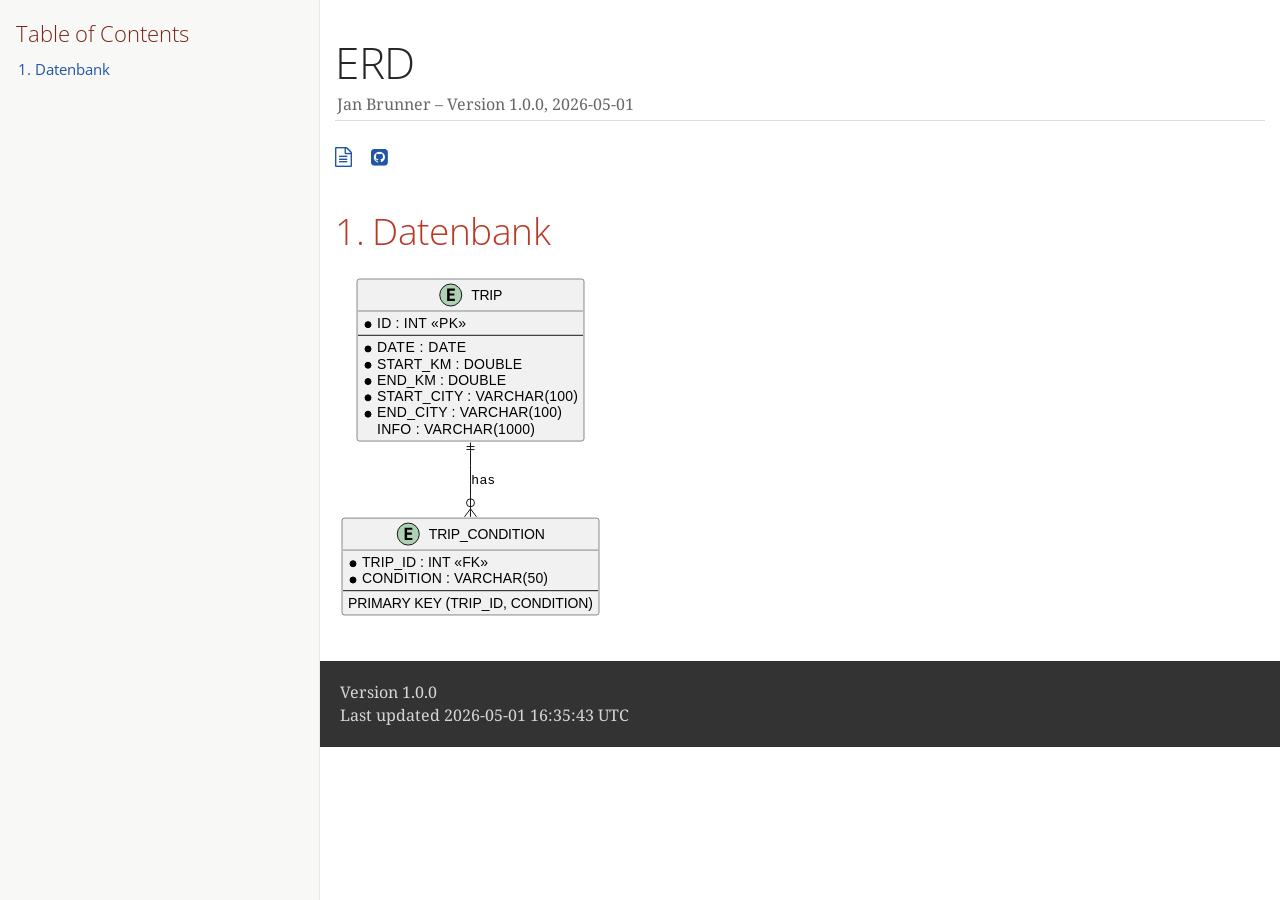
==== commit 656d3e92: "Deploying to gh-pages from @ JBrunnerhtl/Driving_Tracker_Java_Docs@37825ac0f2f31e8c79e7f957ca9406813" ====
--- a/database.html
+++ b/database.html
@@ -474,7 +474,7 @@
 <div id="footer">
 <div id="footer-text">
 Version 1.0.0<br>
-Last updated 2026-05-01 16:25:27 UTC
+Last updated 2026-05-01 16:35:43 UTC
 </div>
 </div>
 </body>
